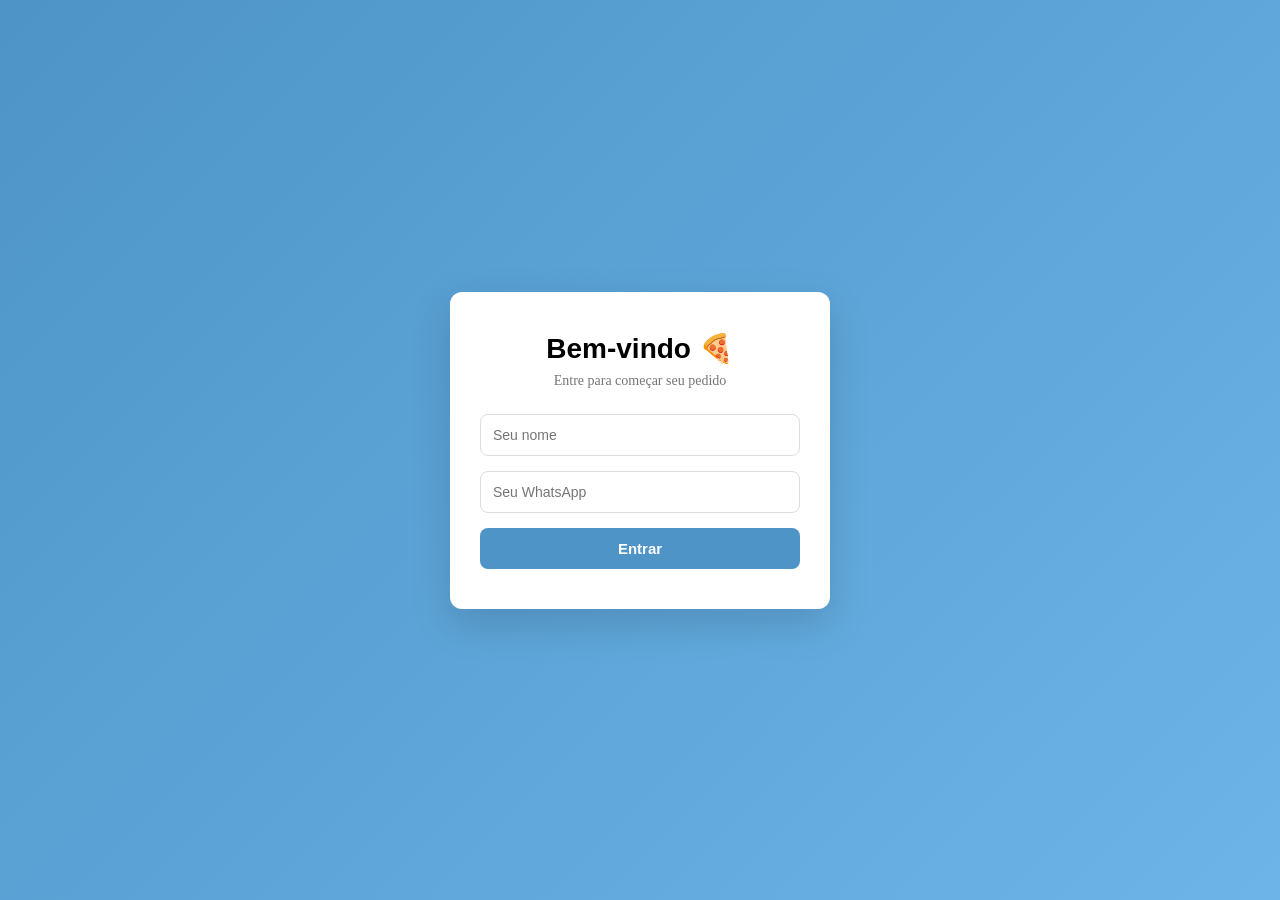
==== dashboard.html @ e483aae9 "login template" ====
<!DOCTYPE html>
<html lang="pt-BR">
<head>
    <meta charset="utf-8" />
    <title>APP - Pizzaria</title>
    <link rel="stylesheet" href="assets/css/style.css" />
    <meta name="viewport" content="width=device-width, initial-scale=1.0">
    <link href="https://fonts.googleapis.com/css?family=Hepta+Slab:400,700|Lato:400,700&display=swap" rel="stylesheet">
</head>

<body>
    <div class="models">
        <div class="pizza-item">
            <a href="">
                <div class="pizza-item--img"><img src="" /></div>
                <div class="pizza-item--add">+</div>
            </a>
            <div class="pizza-item--price">R$ --</div>
            <div class="pizza-item--name">--</div>
            <div class="pizza-item--desc">--</div>
        </div>

        <div class="cart--item">
            <img src="" />
            <div class="cart--item-nome">--</div>
            <div class="cart--item--qtarea">
                <button class="cart--item-qtmenos">-</button>
                <div class="cart--item--qt">1</div>
                <button class="cart--item-qtmais">+</button>
            </div>
        </div>
    </div>

    <header style="display:flex; align-items:center; justify-content:space-between; gap:12px;">
        <div class="menu-openner"><span>0</span>🛒</div>

        <!-- (opcional) área do usuário -->
        <div style="display:flex; align-items:center; gap:10px;">
          <span id="userName" style="font-family: 'Lato', sans-serif; font-size:14px;"></span>
          <button id="logoutBtn" style="border:1px solid #ddd; background:#fff; border-radius:8px; padding:6px 10px; cursor:pointer;">
            Sair
          </button>
        </div>
    </header>

    <main>
        <h1>Pizzas</h1>
        <div class="pizza-area"></div>
    </main>

    <aside>
        <div class="cart--area">
            <div class="menu-closer">❌</div>
            <h1>Suas Pizzas</h1>
            <div class="cart"></div>
            <div class="cart--details">
                <div class="cart--totalitem subtotal">
                    <span>Subtotal</span>
                    <span>R$ --</span>
                </div>
                <div class="cart--totalitem desconto">
                    <span>Desconto (-10%)</span>
                    <span>R$ --</span>
                </div>
                <div class="cart--totalitem total big">
                    <span>Total</span>
                    <span>R$ --</span>
                </div>
                <div class="cart--finalizar">Finalizar a compra</div>
            </div>
        </div>
    </aside>

    <div class="pizzaWindowArea">
        <div class="pizzaWindowBody">
            <div class="pizzaInfo--cancelMobileButton">Voltar</div>
            <div class="pizzaBig">
                <img src="" />
            </div>
            <div class="pizzaInfo">
                <h1>--</h1>
                <div class="pizzaInfo--desc">--</div>
                <div class="pizzaInfo--sizearea">
                    <div class="pizzaInfo--sector">Tamanho</div>
                    <div class="pizzaInfo--sizes">
                        <div data-key="0" class="pizzaInfo--size">PEQUENA <span>--</span></div>
                        <div data-key="1" class="pizzaInfo--size">MÉDIO <span>--</span></div>
                        <div data-key="2" class="pizzaInfo--size selected">GRANDE <span>--</span></div>
                    </div>
                </div>
                <div class="pizzaInfo--pricearea">
                    <div class="pizzaInfo--sector">Preço</div>
                    <div class="pizzaInfo--price">
                        <div class="pizzaInfo--actualPrice">R$ --</div>
                        <div class="pizzaInfo--qtarea">
                            <button class="pizzaInfo--qtmenos">-</button>
                            <div class="pizzaInfo--qt">1</div>
                            <button class="pizzaInfo--qtmais">+</button>
                        </div>
                    </div>
                </div>
                <div class="pizzaInfo--addButton">Adicionar ao carrinho</div>
                <div class="pizzaInfo--cancelButton">Cancelar</div>
            </div>
        </div>
    </div>

    <!-- Guard + UI do usuário -->
    <script>
      const userRaw = localStorage.getItem("pizza_user");
      if (!userRaw) {
        window.location.replace("./index.html");
      } else {
        try {
          const user = JSON.parse(userRaw);
          const userNameEl = document.getElementById("userName");
          if (userNameEl && user?.name) userNameEl.textContent = `Olá, ${user.name}`;
        } catch {}
      }

      const logoutBtn = document.getElementById("logoutBtn");
      if (logoutBtn) {
        logoutBtn.addEventListener("click", () => {
          localStorage.removeItem("pizza_user");
          window.location.replace("./index.html");
        });
      }
    </script>

    <script type="text/javascript" src="assets/js/pizzas.js"></script>
    <script type="text/javascript" src="assets/js/script.js"></script>
</body>
</html>
---- assets/css/style.css ----
* {
    box-sizing: border-box;
}
body {
    background-color:#EEE;
    font-family:'Lato',Helvetica,Arial;
    font-size:15px;
    display:flex;
    margin:0;
    min-height:100vh;
}
.models {
    display:none;
}

header {
    position: fixed;
    left:0;
    top:0;
    right:0;
    height:60px;
    background-color:#399ade;
    display:none;
    justify-content: flex-end;
    align-items: center;
}
.menu-openner {
    margin-right: 15px;
    font-size: 26px;
    background-color: #a9dcff;
    padding: 5px 20px;
    border-radius: 5px;
}
.menu-openner span {
    margin-right:10px;
}
.menu-closer {
    width:32px;
    height:32px;
    display:none;
    font-size: 30px;
}

aside {
    background-color:#9ccbe6;
    width:0vw;
    font-family:'Hepta Slab', Helvetica, Arial;
    transition:all ease .2s;
    overflow-x:hidden;
}
aside.show {
    width:30vw;
}
.cart--area {
    padding:20px;
}
main {
    flex:1;
    padding:20px;
}
h1 {
    font-family:'Hepta Slab', Helvetica, Arial;
}
.pizza-area {
    display:grid;
    grid-template-columns: repeat(3, 1fr);
}
.pizza-item {
    text-align: center;
    max-width:250px;
    font-family:'Hepta Slab', Helvetica, Arial;
    margin:0 auto 50px auto;
}
.pizza-item a {
    display:flex;
    flex-direction: column;
    align-items:center;
    text-decoration: none;
}
.pizza-item--img {
    width:200px;
    height:200px;
    background-color:#EEE;
    border-radius:100px;
    box-shadow:0px 10px 50px rgba(0, 0, 0, 0.2);
}
.pizza-item--img img {
    width:100%;
    height:auto;
}
.pizza-item--add {
    width:50px;
    height:50px;
    line-height:50px;
    border-radius:25px;
    background-color:#388bc5;
    text-align:center;
    color:#FFF;
    font-size:22px;
    cursor:pointer;
    margin-top:-25px;
    transition:all ease .2s;
}
.pizza-item a:hover .pizza-item--add {
    background-color:#244c88;
}
.pizza-item--price {
    font-size:15px;
    color:#333;
    margin-top:5px;
}
.pizza-item--name {
    font-size:20px;
    font-weight: bold;
    color:#000;
    margin-top:5px;
}
.pizza-item--desc {
    font-size:13px;
    color:#555;
    margin-top:10px;
}

.pizzaWindowArea {
    position:fixed;
    left:0;
    top:0;
    bottom:0;
    right:0;
    background-color:rgba(255, 255, 255, 0.5);
    display:none;
    transition: all ease .5s;
    justify-content: center;
    align-items: center;
    overflow-y:auto;
}
.pizzaWindowBody {
    width:900px;
    background-color:#FFF;
    border-radius:10px;
    box-shadow:0px 0px 15px #999;
    display:flex;
    margin:20px 0px;
}
.pizzaBig {
    flex:1;
    display:flex;
    justify-content: center;
    align-items: center;
}
.pizzaBig--back {
    position:absolute;
    width:30px;
    height:30px;
    background-color:#000;
}
.pizzaBig img {
    height:400px;
    width:auto;
}
.pizzaInfo {
    flex:1;
    font-family:'Hepta Slab', Helvetica, Arial;
    padding-bottom:50px;
}
.pizzaInfo h1 {
    margin-top:50px;
}
.pizzaInfo .pizzaInfo--desc {
    font-size:15px;
    color:#999;
    margin-top:10px;
    font-family:'Lato',Helvetica,Arial;
}
.pizzaInfo--sector {
    color:#CCC;
    text-transform: uppercase;
    font-size:14px;
    margin-top:30px;
    margin-bottom:10px;
}
.pizzaInfo--sizes {
    display:inline-flex;
    border-radius:10px;
    overflow:hidden;
}
.pizzaInfo--size {
    padding:10px 15px;
    color:#000;
    background-color:#EEE;
    font-size:13px;
    font-weight: bold;
    cursor:pointer;
}
.pizzaInfo--size:hover {
    background-color:#CCC;
}
.pizzaInfo--size.selected {
    background-color:#399ade;
    color:#FFF;
}
.pizzaInfo--size.selected span {
    color:#D6D6D6;
}
.pizzaInfo--size span {
    font-size:12px;
    color:#999;
    font-weight: normal;
}
.pizzaInfo--price {
    display:flex;
    align-items:center;
}
.pizzaInfo--actualPrice {
    font-size:28px;
    margin-right:30px;
}
.pizzaInfo--qtarea {
    display:inline-flex;
    background-color:#EEE;
    border-radius:10px;
    height:30px;
}
.pizzaInfo--qtarea button {
    border:0;
    background-color:transparent;
    font-size:17px;
    outline:0;
    cursor:pointer;
    padding:0px 10px;
    color:#333;
}
.pizzaInfo--qt {
    line-height: 30px;
    font-size: 12px;
    font-weight: bold;
    padding: 0px 5px;
    color:#000;
}
.pizzaInfo--addButton {
    margin-top:30px;
    padding:20px 30px;
    border-radius:20px;
    background-color:#48d05f;
    color:#FFF;
    display:inline-block;
    cursor:pointer;
    margin-right:30px;
}
.pizzaInfo--addButton:hover {
    background-color:#32a345;
}
.pizzaInfo--cancelButton {
    display:inline-block;
    cursor:pointer;
}
.pizzaInfo--cancelMobileButton {
    display:none;
    height:40px;
    text-align:center;
    line-height: 40px;
    margin-bottom:30px;
}
.cart {
    margin-bottom:20px;
}
.cart--item {
    display:flex;
    align-items:center;
    margin:10px 0;
}
.cart--item img {
    width:40px;
    height:40px;
    margin-right:20px;
}
.cart--item-nome {
    flex:1;
}
.cart--item--qtarea {
    display:inline-flex;
    background-color:#EEE;
    border-radius:10px;
    height:30px;
}
.cart--item--qtarea button {
    border:0;
    background-color:transparent;
    font-size:17px;
    outline:0;
    cursor:pointer;
    padding:0px 10px;
    color:#333;
}
.cart--item--qt {
    line-height: 30px;
    font-size: 12px;
    font-weight: bold;
    padding: 0px 5px;
    color:#000;
}
.cart--totalitem {
    padding:15px 0;
    border-top:1px solid #79b9dd;
    color:#315970;
    display:flex;
    justify-content: space-between;
    font-size:15px;
}
.cart--totalitem span:first-child {
    font-weight: bold;
}
.cart--totalitem.big {
    font-size:20px;
    color:#000;
    font-weight: bold;
}
.cart--finalizar {
    padding:20px 30px;
    border-radius:20px;
    background-color:#48d05f;
    color:#FFF;
    cursor:pointer;
    text-align:center;
    margin-top:20px;
    border:2px solid #63f77c;
    transition: all ease .2s;
}
.cart--finalizar:hover {
    background-color:#35af4a;
}

@media (max-width:1000px) {
    .pizza-area {
        grid-template-columns: repeat(2, 1fr);
    }
}

@media (max-width:840px) {
    body {
        flex-direction: column;
    }
    .pizza-area {
        display:block;
    }
    .pizza-item {
        max-width:100%;
    }
    header {
        display:flex;
    }
    main {
        padding-top:60px;
    }

    aside {
        width:auto;
        position:fixed;
        left:100vw;
        right:0;
        top:0;
        bottom:0;
        transition: all ease .2s;
    }
    aside.show {
        width:auto;
    }
    .cart--area {
        width:100vw;
    }

    .menu-closer {
        display:block;
    }

    .pizzaWindowArea {
        justify-content:flex-start;
        align-items: flex-start;
    }

    .pizzaWindowBody {
        width:100vw;
        display:block;
        padding:20px;
        border-radius:0;
        box-shadow:none;
        margin:0;
    }

    .pizzaBig img {
        width: 75%;
        height: auto;
    }

    .pizzaInfo h1 {
        margin-top:20px;
    }

    .pizzaInfo--qtarea {
        height:60px;
    }
    .pizzaInfo--qtarea button {
        font-size:25px;
        padding:0px 25px;
    }
    .pizzaInfo--qt {
        line-height: 60px;
        font-size:20px;
    }
    .pizzaInfo--addButton {
        font-size:20px;
        display:block;
        text-align:center;
        margin:30px auto;
    }

    .pizzaInfo--cancelButton {
        display:none;
    }
    .pizzaInfo--cancelMobileButton {
        display:block;
    }
}


/* ===== LOGIN PAGE ===== */

.login-body {
  margin: 0;
  height: 100vh;
  font-family: Georgia, serif;
  background: linear-gradient(135deg, #4e94c6, #6bb5e9);
  display: flex;
  justify-content: center;
  align-items: center;
}

.login-container {
  background: #fff;
  padding: 40px 30px;
  width: 90%;
  max-width: 380px;
  border-radius: 12px;
  box-shadow: 0 15px 40px rgba(0, 0, 0, 0.15);
  text-align: center;
  animation: fadeUp 0.6s ease;
}

.login-title {
  margin: 0;
  font-size: 28px;
}

.login-subtitle {
  margin: 8px 0 25px;
  color: #777;
  font-size: 14px;
}

.login-form input {
  width: 100%;
  padding: 12px;
  margin-bottom: 15px;
  border-radius: 8px;
  border: 1px solid #ddd;
  font-size: 14px;
  transition: all 0.3s ease;
}

.login-form input:focus {
  border-color: #4e94c6;
  outline: none;
  box-shadow: 0 0 0 2px rgba(78, 148, 198, 0.2);
}

.login-form button {
  width: 100%;
  padding: 12px;
  border: none;
  border-radius: 8px;
  background: #4e94c6;
  color: white;
  font-size: 15px;
  font-weight: bold;
  cursor: pointer;
  transition: all 0.3s ease;
}

.login-form button:hover {
  background: #3a7cab;
  transform: translateY(-2px);
}

@keyframes fadeUp {
  from {
    opacity: 0;
    transform: translateY(20px);
  }
  to {
    opacity: 1;
    transform: translateY(0);
  }
}
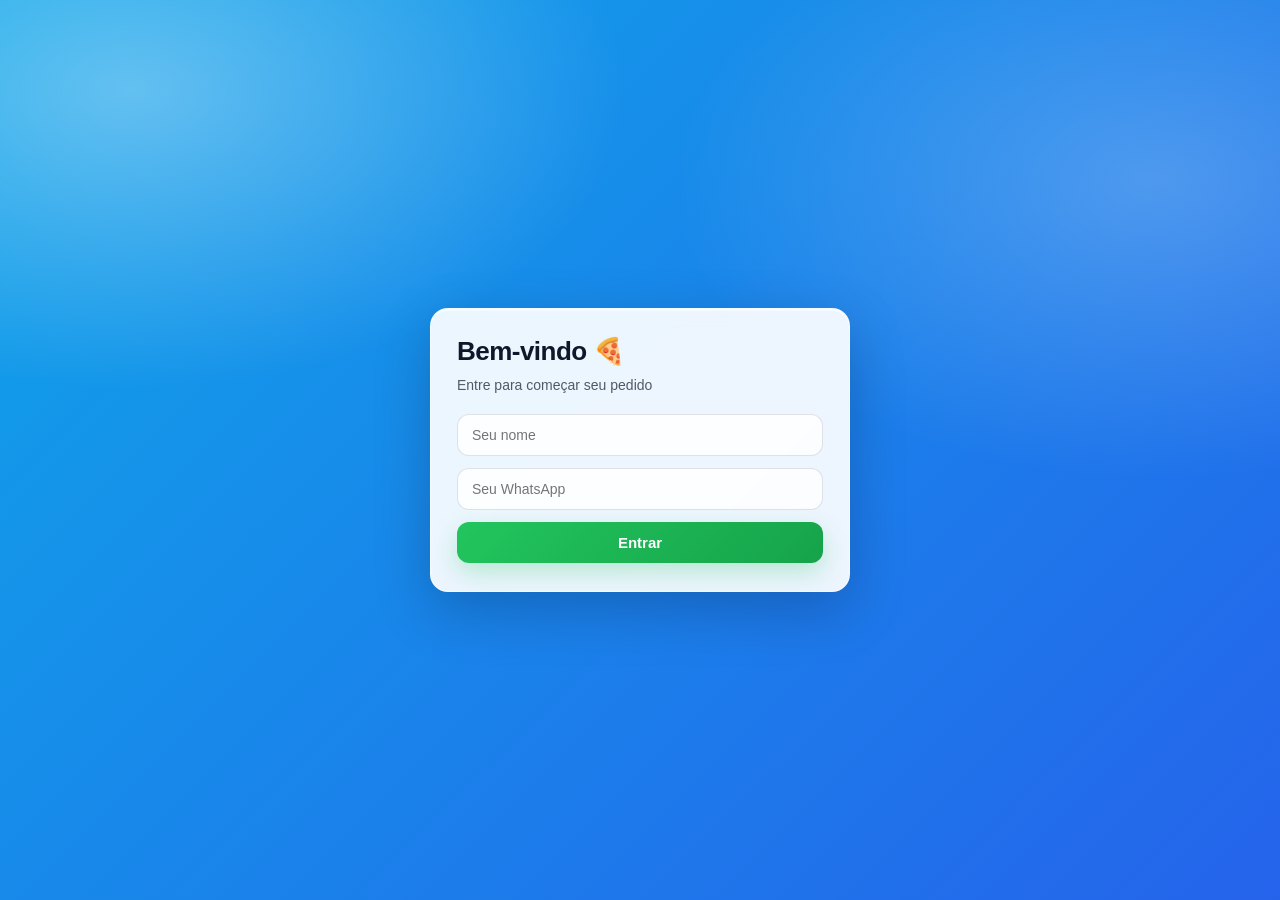
==== commit d7add695: "new template" ====
--- a/dashboard.html
+++ b/dashboard.html
@@ -8,7 +8,7 @@
     <link href="https://fonts.googleapis.com/css?family=Hepta+Slab:400,700|Lato:400,700&display=swap" rel="stylesheet">
 </head>
 
-<body>
+<body class="app-body">
     <div class="models">
         <div class="pizza-item">
             <a href="">
--- a/assets/css/style.css
+++ b/assets/css/style.css
@@ -1,503 +1,717 @@
-* {
-    box-sizing: border-box;
-}
+/* ===== BASE ===== */
+* { box-sizing: border-box; }
+
 body {
-    background-color:#EEE;
-    font-family:'Lato',Helvetica,Arial;
-    font-size:15px;
-    display:flex;
-    margin:0;
-    min-height:100vh;
-}
-.models {
-    display:none;
-}
-
+  background-color:#EEE;
+  font-family:'Lato',Helvetica,Arial;
+  font-size:15px;
+  display:flex;
+  margin:0;
+  min-height:100vh;
+}
+
+.models { display:none; }
+
+/* ===== HEADER / MENU ===== */
 header {
-    position: fixed;
-    left:0;
-    top:0;
+  position: fixed;
+  left:0;
+  top:0;
+  right:0;
+  height:60px;
+  background-color:#399ade;
+  display:none;
+  justify-content: flex-end;
+  align-items: center;
+}
+
+.menu-openner {
+  margin-right: 15px;
+  font-size: 26px;
+  background-color: #a9dcff;
+  padding: 5px 20px;
+  border-radius: 5px;
+}
+.menu-openner span { margin-right:10px; }
+.menu-closer {
+  width:32px;
+  height:32px;
+  display:none;
+  font-size: 30px;
+}
+
+/* ===== ASIDE / CART ===== */
+aside {
+  background-color:#9ccbe6;
+  width:0vw;
+  font-family:'Hepta Slab', Helvetica, Arial;
+  transition:all ease .2s;
+  overflow-x:hidden;
+}
+aside.show { width:30vw; }
+.cart--area { padding:20px; }
+
+/* ===== MAIN ===== */
+main {
+  flex:1;
+  padding:20px;
+  margin-top: 24px;
+}
+
+h1 {
+  font-family:'Hepta Slab', Helvetica, Arial;
+  margin-top: 48px;
+}
+
+/* ===== LISTAGEM ===== */
+.pizza-area {
+  display:grid;
+  grid-template-columns: repeat(3, 1fr);
+}
+
+.pizza-item {
+  text-align: center;
+  max-width:250px;
+  font-family:'Hepta Slab', Helvetica, Arial;
+  margin:0 auto 50px auto;
+}
+
+.pizza-item a {
+  display:flex;
+  flex-direction: column;
+  align-items:center;
+  text-decoration: none;
+}
+
+.pizza-item--img {
+  width:200px;
+  height:200px;
+  background-color:#EEE;
+  border-radius:100px;
+  box-shadow:0px 10px 50px rgba(0, 0, 0, 0.2);
+}
+
+.pizza-item--img img {
+  width:100%;
+  height:auto;
+}
+
+.pizza-item--add {
+  width:50px;
+  height:50px;
+  line-height:50px;
+  border-radius:25px;
+  background-color:#388bc5;
+  text-align:center;
+  color:#FFF;
+  font-size:22px;
+  cursor:pointer;
+  margin-top:-25px;
+  transition:all ease .2s;
+}
+
+.pizza-item a:hover .pizza-item--add { background-color:#244c88; }
+
+.pizza-item--price {
+  font-size:15px;
+  color:#333;
+  margin-top:5px;
+}
+
+.pizza-item--name {
+  font-size:20px;
+  font-weight: bold;
+  color:#000;
+  margin-top:5px;
+}
+
+.pizza-item--desc {
+  font-size:13px;
+  color:#555;
+  margin-top:10px;
+}
+
+/* ===== MODAL ===== */
+.pizzaWindowArea {
+  position:fixed;
+  left:0;
+  top:0;
+  bottom:0;
+  right:0;
+  background-color:rgba(255, 255, 255, 0.5);
+  display:none;
+  transition: all ease .5s;
+  justify-content: center;
+  align-items: center;
+  overflow-y:auto;
+}
+
+.pizzaWindowBody {
+  width:900px;
+  background-color:#FFF;
+  border-radius:10px;
+  box-shadow:0px 0px 15px #999;
+  display:flex;
+  margin:20px 0px;
+}
+
+.pizzaBig {
+  flex:1;
+  display:flex;
+  justify-content: center;
+  align-items: center;
+}
+
+.pizzaBig img { height:400px; width:auto; }
+
+.pizzaInfo {
+  flex:1;
+  font-family:'Hepta Slab', Helvetica, Arial;
+  padding-bottom:50px;
+}
+
+.pizzaInfo h1 { margin-top:50px; }
+
+.pizzaInfo .pizzaInfo--desc {
+  font-size:15px;
+  color:#999;
+  margin-top:10px;
+  font-family:'Lato',Helvetica,Arial;
+}
+
+.pizzaInfo--sector {
+  color:#CCC;
+  text-transform: uppercase;
+  font-size:14px;
+  margin-top:30px;
+  margin-bottom:10px;
+}
+
+.pizzaInfo--sizes {
+  display:inline-flex;
+  border-radius:10px;
+  overflow:hidden;
+}
+
+.pizzaInfo--size {
+  padding:10px 15px;
+  color:#000;
+  background-color:#EEE;
+  font-size:13px;
+  font-weight: bold;
+  cursor:pointer;
+}
+
+.pizzaInfo--size:hover { background-color:#CCC; }
+
+.pizzaInfo--size.selected {
+  background-color:#399ade;
+  color:#FFF;
+}
+
+.pizzaInfo--size.selected span { color:#D6D6D6; }
+
+.pizzaInfo--size span {
+  font-size:12px;
+  color:#999;
+  font-weight: normal;
+}
+
+.pizzaInfo--price {
+  display:flex;
+  align-items:center;
+}
+
+.pizzaInfo--actualPrice {
+  font-size:28px;
+  margin-right:30px;
+}
+
+.pizzaInfo--qtarea {
+  display:inline-flex;
+  background-color:#EEE;
+  border-radius:10px;
+  height:30px;
+}
+
+.pizzaInfo--qtarea button {
+  border:0;
+  background-color:transparent;
+  font-size:17px;
+  outline:0;
+  cursor:pointer;
+  padding:0px 10px;
+  color:#333;
+}
+
+.pizzaInfo--qt {
+  line-height: 30px;
+  font-size: 12px;
+  font-weight: bold;
+  padding: 0px 5px;
+  color:#000;
+}
+
+.pizzaInfo--addButton {
+  margin-top:30px;
+  padding:20px 30px;
+  border-radius:20px;
+  background-color:#48d05f;
+  color:#FFF;
+  display:inline-block;
+  cursor:pointer;
+  margin-right:30px;
+}
+
+.pizzaInfo--addButton:hover { background-color:#32a345; }
+
+.pizzaInfo--cancelButton { display:inline-block; cursor:pointer; }
+.pizzaInfo--cancelMobileButton {
+  display:none;
+  height:40px;
+  text-align:center;
+  line-height: 40px;
+  margin-bottom:30px;
+}
+
+/* ===== CART ===== */
+.cart { margin-bottom:20px; }
+
+.cart--item {
+  display:flex;
+  align-items:center;
+  margin:10px 0;
+}
+
+.cart--item img {
+  width:40px;
+  height:40px;
+  margin-right:20px;
+}
+
+.cart--item-nome { flex:1; }
+
+.cart--item--qtarea {
+  display:inline-flex;
+  background-color:#EEE;
+  border-radius:10px;
+  height:30px;
+}
+
+.cart--item--qtarea button {
+  border:0;
+  background-color:transparent;
+  font-size:17px;
+  outline:0;
+  cursor:pointer;
+  padding:0px 10px;
+  color:#333;
+}
+
+.cart--item--qt {
+  line-height: 30px;
+  font-size: 12px;
+  font-weight: bold;
+  padding: 0px 5px;
+  color:#000;
+}
+
+.cart--totalitem {
+  padding:15px 0;
+  border-top:1px solid #79b9dd;
+  color:#315970;
+  display:flex;
+  justify-content: space-between;
+  font-size:15px;
+}
+
+.cart--totalitem span:first-child { font-weight: bold; }
+
+.cart--totalitem.big {
+  font-size:20px;
+  color:#000;
+  font-weight: bold;
+}
+
+.cart--finalizar {
+  padding:20px 30px;
+  border-radius:20px;
+  background-color:#48d05f;
+  color:#FFF;
+  cursor:pointer;
+  text-align:center;
+  margin-top:20px;
+  border:2px solid #63f77c;
+  transition: all ease .2s;
+}
+
+.cart--finalizar:hover { background-color:#35af4a; }
+
+/* ===== RESPONSIVO ORIGINAL ===== */
+@media (max-width:1000px) {
+  .pizza-area { grid-template-columns: repeat(2, 1fr); }
+}
+
+@media (max-width:840px) {
+  body { flex-direction: column; }
+  .pizza-area { display:block; }
+  .pizza-item { max-width:100%; }
+  header { display:flex; }
+  main { padding-top:60px; }
+
+  aside {
+    width:auto;
+    position:fixed;
+    left:100vw;
     right:0;
-    height:60px;
-    background-color:#399ade;
-    display:none;
-    justify-content: flex-end;
-    align-items: center;
-}
-.menu-openner {
-    margin-right: 15px;
-    font-size: 26px;
-    background-color: #a9dcff;
-    padding: 5px 20px;
-    border-radius: 5px;
-}
-.menu-openner span {
-    margin-right:10px;
-}
-.menu-closer {
-    width:32px;
-    height:32px;
-    display:none;
-    font-size: 30px;
-}
-
-aside {
-    background-color:#9ccbe6;
-    width:0vw;
-    font-family:'Hepta Slab', Helvetica, Arial;
-    transition:all ease .2s;
-    overflow-x:hidden;
-}
-aside.show {
-    width:30vw;
-}
-.cart--area {
-    padding:20px;
-}
-main {
-    flex:1;
-    padding:20px;
-}
-h1 {
-    font-family:'Hepta Slab', Helvetica, Arial;
-}
-.pizza-area {
-    display:grid;
-    grid-template-columns: repeat(3, 1fr);
-}
-.pizza-item {
-    text-align: center;
-    max-width:250px;
-    font-family:'Hepta Slab', Helvetica, Arial;
-    margin:0 auto 50px auto;
-}
-.pizza-item a {
-    display:flex;
-    flex-direction: column;
-    align-items:center;
-    text-decoration: none;
-}
-.pizza-item--img {
-    width:200px;
-    height:200px;
-    background-color:#EEE;
-    border-radius:100px;
-    box-shadow:0px 10px 50px rgba(0, 0, 0, 0.2);
-}
-.pizza-item--img img {
-    width:100%;
-    height:auto;
-}
-.pizza-item--add {
-    width:50px;
-    height:50px;
-    line-height:50px;
-    border-radius:25px;
-    background-color:#388bc5;
-    text-align:center;
-    color:#FFF;
-    font-size:22px;
-    cursor:pointer;
-    margin-top:-25px;
-    transition:all ease .2s;
-}
-.pizza-item a:hover .pizza-item--add {
-    background-color:#244c88;
-}
-.pizza-item--price {
-    font-size:15px;
-    color:#333;
-    margin-top:5px;
-}
-.pizza-item--name {
-    font-size:20px;
-    font-weight: bold;
-    color:#000;
-    margin-top:5px;
-}
-.pizza-item--desc {
-    font-size:13px;
-    color:#555;
-    margin-top:10px;
-}
-
-.pizzaWindowArea {
-    position:fixed;
-    left:0;
     top:0;
     bottom:0;
-    right:0;
-    background-color:rgba(255, 255, 255, 0.5);
-    display:none;
-    transition: all ease .5s;
-    justify-content: center;
-    align-items: center;
-    overflow-y:auto;
-}
-.pizzaWindowBody {
-    width:900px;
-    background-color:#FFF;
-    border-radius:10px;
-    box-shadow:0px 0px 15px #999;
-    display:flex;
-    margin:20px 0px;
-}
-.pizzaBig {
-    flex:1;
-    display:flex;
-    justify-content: center;
-    align-items: center;
-}
-.pizzaBig--back {
-    position:absolute;
-    width:30px;
-    height:30px;
-    background-color:#000;
-}
-.pizzaBig img {
-    height:400px;
-    width:auto;
-}
-.pizzaInfo {
-    flex:1;
-    font-family:'Hepta Slab', Helvetica, Arial;
-    padding-bottom:50px;
-}
-.pizzaInfo h1 {
-    margin-top:50px;
-}
-.pizzaInfo .pizzaInfo--desc {
-    font-size:15px;
-    color:#999;
-    margin-top:10px;
-    font-family:'Lato',Helvetica,Arial;
-}
-.pizzaInfo--sector {
-    color:#CCC;
-    text-transform: uppercase;
-    font-size:14px;
-    margin-top:30px;
-    margin-bottom:10px;
-}
-.pizzaInfo--sizes {
-    display:inline-flex;
-    border-radius:10px;
-    overflow:hidden;
-}
-.pizzaInfo--size {
-    padding:10px 15px;
-    color:#000;
-    background-color:#EEE;
-    font-size:13px;
-    font-weight: bold;
-    cursor:pointer;
-}
-.pizzaInfo--size:hover {
-    background-color:#CCC;
-}
-.pizzaInfo--size.selected {
-    background-color:#399ade;
-    color:#FFF;
-}
-.pizzaInfo--size.selected span {
-    color:#D6D6D6;
-}
-.pizzaInfo--size span {
-    font-size:12px;
-    color:#999;
-    font-weight: normal;
-}
-.pizzaInfo--price {
-    display:flex;
-    align-items:center;
-}
-.pizzaInfo--actualPrice {
-    font-size:28px;
-    margin-right:30px;
-}
-.pizzaInfo--qtarea {
-    display:inline-flex;
-    background-color:#EEE;
-    border-radius:10px;
-    height:30px;
-}
-.pizzaInfo--qtarea button {
-    border:0;
-    background-color:transparent;
-    font-size:17px;
-    outline:0;
-    cursor:pointer;
-    padding:0px 10px;
-    color:#333;
-}
-.pizzaInfo--qt {
-    line-height: 30px;
-    font-size: 12px;
-    font-weight: bold;
-    padding: 0px 5px;
-    color:#000;
-}
-.pizzaInfo--addButton {
-    margin-top:30px;
-    padding:20px 30px;
-    border-radius:20px;
-    background-color:#48d05f;
-    color:#FFF;
-    display:inline-block;
-    cursor:pointer;
-    margin-right:30px;
-}
-.pizzaInfo--addButton:hover {
-    background-color:#32a345;
-}
-.pizzaInfo--cancelButton {
-    display:inline-block;
-    cursor:pointer;
-}
-.pizzaInfo--cancelMobileButton {
-    display:none;
-    height:40px;
+    transition: all ease .2s;
+  }
+
+  aside.show { width:auto; }
+  .cart--area { width:100vw; }
+  .menu-closer { display:block; }
+
+  .pizzaWindowArea {
+    justify-content:flex-start;
+    align-items: flex-start;
+  }
+
+  .pizzaWindowBody {
+    width:100vw;
+    display:block;
+    padding:20px;
+    border-radius:0;
+    box-shadow:none;
+    margin:0;
+  }
+
+  .pizzaBig img { width: 75%; height: auto; }
+  .pizzaInfo h1 { margin-top:20px; }
+
+  .pizzaInfo--qtarea { height:60px; }
+  .pizzaInfo--qtarea button { font-size:25px; padding:0px 25px; }
+
+  .pizzaInfo--qt { line-height: 60px; font-size:20px; }
+
+  .pizzaInfo--addButton {
+    font-size:20px;
+    display:block;
     text-align:center;
-    line-height: 40px;
-    margin-bottom:30px;
-}
-.cart {
-    margin-bottom:20px;
-}
-.cart--item {
-    display:flex;
-    align-items:center;
-    margin:10px 0;
-}
-.cart--item img {
-    width:40px;
-    height:40px;
-    margin-right:20px;
-}
-.cart--item-nome {
-    flex:1;
-}
-.cart--item--qtarea {
-    display:inline-flex;
-    background-color:#EEE;
-    border-radius:10px;
-    height:30px;
-}
-.cart--item--qtarea button {
-    border:0;
-    background-color:transparent;
-    font-size:17px;
-    outline:0;
-    cursor:pointer;
-    padding:0px 10px;
-    color:#333;
-}
-.cart--item--qt {
-    line-height: 30px;
-    font-size: 12px;
-    font-weight: bold;
-    padding: 0px 5px;
-    color:#000;
-}
-.cart--totalitem {
-    padding:15px 0;
-    border-top:1px solid #79b9dd;
-    color:#315970;
-    display:flex;
-    justify-content: space-between;
-    font-size:15px;
-}
-.cart--totalitem span:first-child {
-    font-weight: bold;
-}
-.cart--totalitem.big {
-    font-size:20px;
-    color:#000;
-    font-weight: bold;
-}
-.cart--finalizar {
-    padding:20px 30px;
-    border-radius:20px;
-    background-color:#48d05f;
-    color:#FFF;
-    cursor:pointer;
-    text-align:center;
-    margin-top:20px;
-    border:2px solid #63f77c;
-    transition: all ease .2s;
-}
-.cart--finalizar:hover {
-    background-color:#35af4a;
-}
-
-@media (max-width:1000px) {
-    .pizza-area {
-        grid-template-columns: repeat(2, 1fr);
-    }
-}
-
-@media (max-width:840px) {
-    body {
-        flex-direction: column;
-    }
-    .pizza-area {
-        display:block;
-    }
-    .pizza-item {
-        max-width:100%;
-    }
-    header {
-        display:flex;
-    }
-    main {
-        padding-top:60px;
-    }
-
-    aside {
-        width:auto;
-        position:fixed;
-        left:100vw;
-        right:0;
-        top:0;
-        bottom:0;
-        transition: all ease .2s;
-    }
-    aside.show {
-        width:auto;
-    }
-    .cart--area {
-        width:100vw;
-    }
-
-    .menu-closer {
-        display:block;
-    }
-
-    .pizzaWindowArea {
-        justify-content:flex-start;
-        align-items: flex-start;
-    }
-
-    .pizzaWindowBody {
-        width:100vw;
-        display:block;
-        padding:20px;
-        border-radius:0;
-        box-shadow:none;
-        margin:0;
-    }
-
-    .pizzaBig img {
-        width: 75%;
-        height: auto;
-    }
-
-    .pizzaInfo h1 {
-        margin-top:20px;
-    }
-
-    .pizzaInfo--qtarea {
-        height:60px;
-    }
-    .pizzaInfo--qtarea button {
-        font-size:25px;
-        padding:0px 25px;
-    }
-    .pizzaInfo--qt {
-        line-height: 60px;
-        font-size:20px;
-    }
-    .pizzaInfo--addButton {
-        font-size:20px;
-        display:block;
-        text-align:center;
-        margin:30px auto;
-    }
-
-    .pizzaInfo--cancelButton {
-        display:none;
-    }
-    .pizzaInfo--cancelMobileButton {
-        display:block;
-    }
-}
-
-
-/* ===== LOGIN PAGE ===== */
+    margin:30px auto;
+  }
+
+  .pizzaInfo--cancelButton { display:none; }
+  .pizzaInfo--cancelMobileButton { display:block; }
+}
+
+/* ========================================================= */
+/* ===== DASHBOARD MODERNO (CARDÁPIO) ===== */
+/* ========================================================= */
+
+.app-body {
+  background: #f5f7fb;
+  color: #0f172a;
+}
+
+/* Topbar moderno (desktop + mobile) */
+.app-body header {
+  background: rgba(255,255,255,0.82);
+  backdrop-filter: blur(10px);
+  border-bottom: 1px solid rgba(15, 23, 42, 0.08);
+  display: flex; /* força aparecer no desktop */
+  justify-content: space-between;
+  align-items: center;
+  height: 64px;
+  padding: 0 16px;
+  z-index: 1000;
+}
+
+/* botão carrinho */
+.app-body .menu-openner {
+  font-size: 16px;
+  background: #0f172a;
+  color: #fff;
+  border-radius: 999px;
+  padding: 10px 14px;
+  display: inline-flex;
+  align-items: center;
+  gap: 10px;
+  box-shadow: 0 12px 30px rgba(2,6,23,0.20);
+}
+
+.app-body .menu-openner span {
+  background: rgba(255,255,255,0.15);
+  padding: 4px 10px;
+  border-radius: 999px;
+  margin-right: 0;
+}
+
+/* main */
+.app-body main {
+  padding: 22px;
+  margin-top: 64px;
+}
+
+.app-body main h1 {
+  margin-top: 0;
+  font-size: 28px;
+  letter-spacing: -0.02em;
+}
+
+/* grid catálogo */
+.app-body .pizza-area {
+  display: grid;
+  grid-template-columns: repeat(3, minmax(0, 1fr));
+  gap: 18px;
+  margin-top: 18px;
+}
+
+/* card produto */
+.app-body .pizza-item {
+  max-width: none;
+  margin: 0;
+  text-align: left;
+  background: #fff;
+  border: 1px solid rgba(15, 23, 42, 0.08);
+  border-radius: 16px;
+  padding: 14px;
+  box-shadow: 0 14px 35px rgba(2, 6, 23, 0.06);
+  transition: transform .15s ease, box-shadow .15s ease;
+}
+
+.app-body .pizza-item:hover {
+  transform: translateY(-2px);
+  box-shadow: 0 18px 45px rgba(2, 6, 23, 0.10);
+}
+
+.app-body .pizza-item a { align-items: stretch; }
+
+.app-body .pizza-item--img {
+  width: 100%;
+  height: 180px;
+  border-radius: 14px;
+  background: linear-gradient(180deg, #f8fafc, #eef2ff);
+  box-shadow: none;
+  overflow: hidden;
+}
+
+.app-body .pizza-item--img img {
+  width: 100%;
+  height: 100%;
+  object-fit: contain;
+  padding: 10px;
+}
+
+.app-body .pizza-item--add {
+  width: 44px;
+  height: 44px;
+  line-height: 44px;
+  border-radius: 12px;
+  background: #22c55e;
+  font-size: 22px;
+  margin-top: -22px;
+  margin-left: 12px;
+  box-shadow: 0 10px 25px rgba(34,197,94,0.22);
+}
+
+.app-body .pizza-item a:hover .pizza-item--add { background: #16a34a; }
+
+.app-body .pizza-item--price {
+  margin-top: 12px;
+  font-size: 14px;
+  color: rgba(15, 23, 42, 0.65);
+}
+
+.app-body .pizza-item--name {
+  margin-top: 6px;
+  font-size: 18px;
+  font-weight: 800;
+  color: #0f172a;
+}
+
+.app-body .pizza-item--desc {
+  margin-top: 8px;
+  font-size: 13px;
+  color: rgba(15, 23, 42, 0.65);
+  line-height: 1.4;
+}
+
+/* carrinho drawer */
+.app-body aside {
+  background: rgba(255,255,255,0.88);
+  backdrop-filter: blur(12px);
+  border-left: 1px solid rgba(15, 23, 42, 0.08);
+}
+
+.app-body aside.show {
+  width: 360px;
+}
+
+.app-body .cart--area { padding: 18px; }
+
+.app-body .cart--area h1 {
+  margin-top: 10px;
+  font-size: 18px;
+}
+
+/* cart item */
+.app-body .cart--item {
+  background: rgba(15, 23, 42, 0.03);
+  border: 1px solid rgba(15, 23, 42, 0.06);
+  border-radius: 14px;
+  padding: 10px;
+  margin: 10px 0;
+}
+
+.app-body .cart--item img {
+  width: 46px;
+  height: 46px;
+  margin-right: 12px;
+}
+
+.app-body .cart--item--qtarea,
+.app-body .pizzaInfo--qtarea {
+  background: rgba(15, 23, 42, 0.06);
+}
+
+.app-body .cart--item--qtarea button,
+.app-body .pizzaInfo--qtarea button {
+  color: #0f172a;
+}
+
+.app-body .cart--totalitem {
+  border-top: 1px solid rgba(15, 23, 42, 0.08);
+  color: rgba(15, 23, 42, 0.8);
+}
+
+.app-body .cart--finalizar {
+  border: none;
+  background: linear-gradient(135deg, #22c55e, #16a34a);
+  box-shadow: 0 14px 35px rgba(34,197,94,0.22);
+}
+
+.app-body .cart--finalizar:hover {
+  background: linear-gradient(135deg, #16a34a, #15803d);
+}
+
+/* modal mais “app” */
+.app-body .pizzaWindowArea { background-color: rgba(2, 6, 23, 0.35); }
+
+.app-body .pizzaWindowBody {
+  border-radius: 18px;
+  box-shadow: 0 30px 90px rgba(2, 6, 23, 0.35);
+  overflow: hidden;
+}
+
+.app-body .pizzaInfo--addButton {
+  border-radius: 14px;
+  background: linear-gradient(135deg, #22c55e, #16a34a);
+  box-shadow: 0 14px 35px rgba(34,197,94,0.22);
+}
+
+.app-body .pizzaInfo--addButton:hover {
+  background: linear-gradient(135deg, #16a34a, #15803d);
+}
+
+/* responsivo moderno */
+@media (max-width: 1000px) {
+  .app-body .pizza-area { grid-template-columns: repeat(2, minmax(0, 1fr)); }
+}
+
+@media (max-width: 840px) {
+  .app-body aside.show { width: auto; }
+  .app-body .pizza-item--img { height: 160px; }
+}
+
+/* ========================================================= */
+/* ===== LOGIN PAGE (MODERNO) ===== */
+/* ========================================================= */
 
 .login-body {
   margin: 0;
-  height: 100vh;
-  font-family: Georgia, serif;
-  background: linear-gradient(135deg, #4e94c6, #6bb5e9);
-  display: flex;
-  justify-content: center;
-  align-items: center;
+  min-height: 100vh;
+  display: grid;
+  place-items: center;
+  background:
+    radial-gradient(1000px 600px at 10% 10%, rgba(255,255,255,0.35), transparent 50%),
+    radial-gradient(800px 500px at 90% 20%, rgba(255,255,255,0.22), transparent 60%),
+    linear-gradient(135deg, #0ea5e9, #2563eb);
+  font-family: 'Lato', Helvetica, Arial, sans-serif;
+  padding: 24px;
 }
 
 .login-container {
-  background: #fff;
-  padding: 40px 30px;
-  width: 90%;
-  max-width: 380px;
-  border-radius: 12px;
-  box-shadow: 0 15px 40px rgba(0, 0, 0, 0.15);
-  text-align: center;
-  animation: fadeUp 0.6s ease;
+  width: 100%;
+  max-width: 420px;
+  background: rgba(255,255,255,0.92);
+  border: 1px solid rgba(255,255,255,0.55);
+  backdrop-filter: blur(10px);
+  border-radius: 18px;
+  padding: 28px 26px;
+  box-shadow:
+    0 18px 55px rgba(2, 6, 23, 0.22),
+    0 2px 0 rgba(255,255,255,0.55) inset;
+  text-align: left;
+  animation: fadeUp 0.5s ease;
 }
 
 .login-title {
   margin: 0;
-  font-size: 28px;
+  font-size: 26px;
+  line-height: 1.1;
+  font-weight: 800;
+  letter-spacing: -0.02em;
+  color: #0f172a;
 }
 
 .login-subtitle {
-  margin: 8px 0 25px;
-  color: #777;
+  margin: 10px 0 18px;
+  color: rgba(15, 23, 42, 0.7);
   font-size: 14px;
+  line-height: 1.4;
 }
 
 .login-form input {
   width: 100%;
-  padding: 12px;
-  margin-bottom: 15px;
-  border-radius: 8px;
-  border: 1px solid #ddd;
+  padding: 12px 14px;
+  margin-bottom: 12px;
+  border-radius: 12px;
+  border: 1px solid rgba(15, 23, 42, 0.12);
+  background: rgba(255,255,255,0.85);
   font-size: 14px;
-  transition: all 0.3s ease;
+  transition: 0.2s ease;
 }
 
 .login-form input:focus {
-  border-color: #4e94c6;
   outline: none;
-  box-shadow: 0 0 0 2px rgba(78, 148, 198, 0.2);
+  border-color: rgba(37, 99, 235, 0.55);
+  box-shadow: 0 0 0 4px rgba(37, 99, 235, 0.18);
 }
 
 .login-form button {
   width: 100%;
-  padding: 12px;
+  padding: 12px 14px;
   border: none;
-  border-radius: 8px;
-  background: #4e94c6;
-  color: white;
+  border-radius: 12px;
+  background: linear-gradient(135deg, #22c55e, #16a34a);
+  color: #fff;
   font-size: 15px;
-  font-weight: bold;
+  font-weight: 800;
   cursor: pointer;
-  transition: all 0.3s ease;
+  transition: transform .15s ease, filter .15s ease;
+  box-shadow: 0 10px 25px rgba(34,197,94,0.25);
 }
 
 .login-form button:hover {
-  background: #3a7cab;
-  transform: translateY(-2px);
-}
+  transform: translateY(-1px);
+  filter: brightness(1.02);
+}
+
+.login-form button:active { transform: translateY(0px); }
 
 @keyframes fadeUp {
-  from {
-    opacity: 0;
-    transform: translateY(20px);
-  }
-  to {
-    opacity: 1;
-    transform: translateY(0);
-  }
+  from { opacity: 0; transform: translateY(10px); }
+  to   { opacity: 1; transform: translateY(0); }
 }
